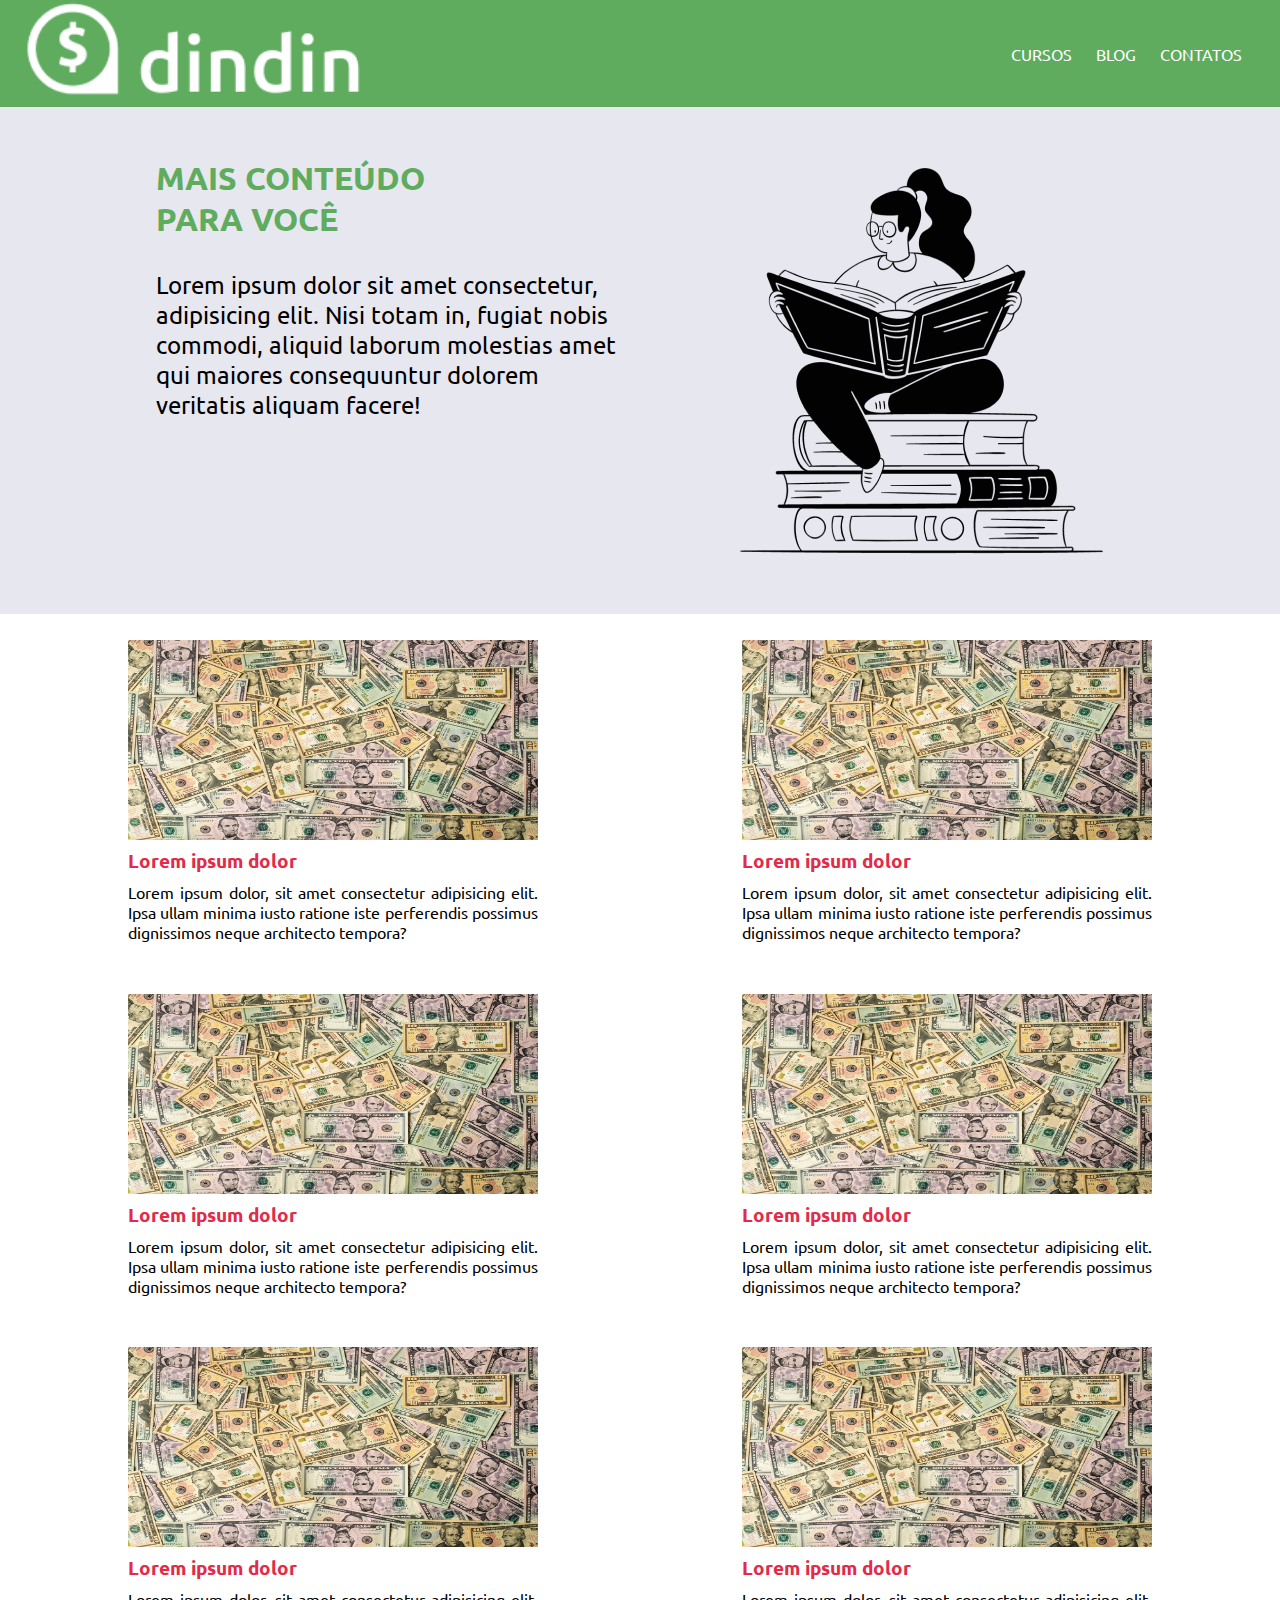
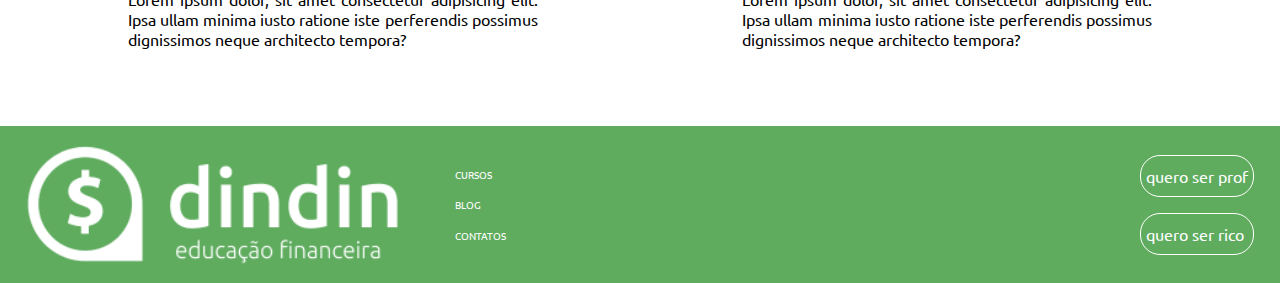
==== blog.html @ dbd37eef "enviando site" ====
<!DOCTYPE html>
<html lang="pt-BR">
<head>
    <meta charset="UTF-8">
    <meta http-equiv="X-UA-Compatible" content="IE=edge">
    <link rel="stylesheet" href="css/style-blog.css">
    <meta name="viewport" content="width=device-width, initial-scale=1.0">
    <title>Blog</title>
</head>
<body>
    <header>
        <div class="logo">
            <img src="dindin-imagens/logo-header.png" alt="">
        </div>

        <div class="menu_navigation">
                <a href="https:/orloke.github.io/gama-academy/Dindin/cursos.html" class="menu_navigation_items">CURSOS</a>
                <a href="https:/orloke.github.io/gama-academy/Dindin/blog.html" class="menu_navigation_items">BLOG</a>
                <a href="https:/orloke.github.io/gama-academy/Dindin/contato.html" class="menu_navigation_items">CONTATOS</a>
        </div>
    </header>

    <section class="first_banner">
        <div class="first_banner_left">
            <h1 class="first_banner_left_h1">
                MAIS CONTEÚDO PARA VOCÊ
            </h1>

            <p class="first_banner_left_p">
                Lorem ipsum dolor sit amet consectetur, adipisicing elit. Nisi totam in, fugiat nobis commodi, aliquid laborum molestias amet qui maiores consequuntur dolorem veritatis aliquam facere!
            </p>

        </div>
        <div class="first_banner_right">
            <img class="first_banner_right_img" src="dindin-imagens/ilustra-blog.png" alt="">
        </div>
    </section>

    <section class="column">
        <a class="banner_cont" href="https://orloke.github.io/gama-academy/Dindin/conteudo.html" target = "_blank">
            <img class="banner_cont_img" src="dindin-imagens/money.jpg" alt="">

            <h4 class="banner_cont_h4">Lorem ipsum dolor</h4>
            <p class="banner_cont_p">Lorem ipsum dolor, sit amet consectetur adipisicing elit. Ipsa ullam minima iusto ratione iste perferendis possimus dignissimos neque architecto tempora?</p>
        </a>

        <a class="banner_cont" href="https://orloke.github.io/gama-academy/Dindin/conteudo.html" target = "_blank">
            <img class="banner_cont_img" src="dindin-imagens/money.jpg" alt="">

            <h4 class="banner_cont_h4">Lorem ipsum dolor</h4>
            <p class="banner_cont_p">Lorem ipsum dolor, sit amet consectetur adipisicing elit. Ipsa ullam minima iusto ratione iste perferendis possimus dignissimos neque architecto tempora?</p>
        </a>

        <a class="banner_cont" href="https://orloke.github.io/gama-academy/Dindin/conteudo.html" target = "_blank">
            <img class="banner_cont_img" src="dindin-imagens/money.jpg" alt="">

            <h4 class="banner_cont_h4">Lorem ipsum dolor</h4>
            <p class="banner_cont_p">Lorem ipsum dolor, sit amet consectetur adipisicing elit. Ipsa ullam minima iusto ratione iste perferendis possimus dignissimos neque architecto tempora?</p>
        </a>

        <a class="banner_cont" href="https://orloke.github.io/gama-academy/Dindin/conteudo.html" target = "_blank">
            <img class="banner_cont_img" src="dindin-imagens/money.jpg" alt="">

            <h4 class="banner_cont_h4">Lorem ipsum dolor</h4>
            <p class="banner_cont_p">Lorem ipsum dolor, sit amet consectetur adipisicing elit. Ipsa ullam minima iusto ratione iste perferendis possimus dignissimos neque architecto tempora?</p>
        </a>

        <a class="banner_cont" href="https://orloke.github.io/gama-academy/Dindin/conteudo.html" target = "_blank">
            <img class="banner_cont_img" src="dindin-imagens/money.jpg" alt="">

            <h4 class="banner_cont_h4">Lorem ipsum dolor</h4>
            <p class="banner_cont_p">Lorem ipsum dolor, sit amet consectetur adipisicing elit. Ipsa ullam minima iusto ratione iste perferendis possimus dignissimos neque architecto tempora?</p>
        </a>

        <a class="banner_cont" href="https://orloke.github.io/gama-academy/Dindin/conteudo.html" target = "_blank">
            <img class="banner_cont_img" src="dindin-imagens/money.jpg" alt="">

            <h4 class="banner_cont_h4">Lorem ipsum dolor</h4>
            <p class="banner_cont_p">Lorem ipsum dolor, sit amet consectetur adipisicing elit. Ipsa ullam minima iusto ratione iste perferendis possimus dignissimos neque architecto tempora?</p>
        </a>
    </section>

    <footer>
        <div class="logo_footer">
            <img src="dindin-imagens/logo-footer.png" alt="">
        </div>

        <div class="menu_navigation_footer">
            <a href="https:/orloke.github.io/gama-academy/Dindin/cursos.html" class="menu_navigation_items_footer">CURSOS</a>
            <a href="https:/orloke.github.io/gama-academy/Dindin/blog.html" class="menu_navigation_items_footer">BLOG</a>
            <a href="https:/orloke.github.io/gama-academy/Dindin/contato" class="menu_navigation_items_footer">CONTATOS</a>
        </div>

        <div class="option_footer">
            <a class="option_footer_link" href="">quero ser prof</a>
            <a class="option_footer_link" href="">quero ser rico</a>
        </div>
    </footer>

    
</body>
</html>
---- css/style-blog.css ----
@import url('https://fonts.googleapis.com/css2?family=Ubuntu:wght@300;400;700&display=swap');

*{
    padding: 0;
    margin: 0;
    font-family: 'Ubuntu';
    color: black;
}

html{
    height: 100%;
}

body{
    height: 100%;
}

header{
    width: 100%;
    height: 107px;
    display: flex;
    justify-content: space-between;
    background-color: rgb(95, 172, 95);
}

.logo{
    width: 20%;
    display: flex;
    margin-left: 2%;
}

.menu_navigation{
    width: 20%;
    display: flex;
    justify-content: space-around;
    align-items: center;
    margin-right: 2%;
}

.menu_navigation_items{
    text-decoration: none;
    color: white;
}

main{
    width: 100%;
    height: 300px;
}

footer{
    width: 100%;
    height: 157px;
    display: flex;
    justify-content: space-between;
    background-color: rgb(95, 172, 95);
}

.logo_footer{
    width: 10%;
    height: 80%;
    display: flex;
    margin: auto 0;
    margin-left: 2%;
}

.menu_navigation_footer{
    width: 30%;
    display: flex;
    flex-direction: column;
    align-items:flex-start;
    margin-right: 0%;
    justify-content: center;
    gap: 10%;
}

.menu_navigation_items_footer{
    text-decoration: none;
    color: white;
    font-size: 10px;   
}

.option_footer{
    display: flex;
    flex-direction: column;
    margin-right: 2%;
    justify-content: center;
    gap: 10%;
}

.option_footer_link{
    text-decoration: none;
    color: white;
    border: 1px white solid;
    padding: 10px 5px;
    border-radius: 20px;
}

/* aqui termina o header e o footer */

.first_banner{
    background-color: rgb(231, 231, 240);
    height: auto;
    width: 100%;
    display: flex;
    justify-content: center;
}

.first_banner_left{
    display: flex;
    flex-direction: column;
    width: 40%;
    margin: 4% 2%;
    gap: 5%;
}

.first_banner_left_h1{
    width: 60%;
    color: rgb(95, 172, 95);;
    font-size: 2rem;
}

.first_banner_left_p{
    margin: 10px 0px;
    width: 90%;
    font-size: 1.5rem;
}


.first_banner_right{
    display: flex;
    flex-direction: column;
    margin: 4% 2%;
    align-items: flex-end;

}

.first_banner_right_img{
    width: 100%;
    background-image: url('dindin-imagens/ilustra-banner.png');
    height: 100%;
}

/* aqui termina o primeiro banner */

.column{
    display: flex;
    padding: 2% 8%;
    margin-bottom: 5%;
    margin: 0% 2%;
    justify-content: space-between;
    height: auto;
    gap: 10%;
    flex-wrap: wrap;
}

.banner_cont{
    width: 40%;
    height: 10%;
    display: flex;
    flex-direction: column;
    margin-bottom: 5%;
    text-decoration: none;
}

.banner_cont_img{
    width: 100%;
    height: 200px;
}

.banner_cont_h4{
    color: rgb(226, 43, 73);
    font-size: 1.2rem;
    margin: 2% 0px;
}

.banner_cont_p{
    text-align: justify;
}

@media screen and (max-width:700px) {
    .menu_navigation_footer {
        display: none;
    }

    .logo{
        width: 50%;
    }

    .logo img{
        width: 100%;
    }

    .first_banner_right{
        display: none;
    }

    .first_banner_left{
        width: 100%;
        align-items: center;
    }

    .first_banner_left_h1, .first_banner_left_p{
        text-align: center;
    }

    .banner_cont_h4, .banner_cont_p{
        text-align: center;
    }

    .column{
        flex-direction: row;
        overflow-x: auto;
        flex-wrap: nowrap;
    }

    .banner_cont{
        min-width: 200px;
    }

    .banner_cont_img{
        width: 100%;
    }

    .menu_navigation{
        flex-direction: column;
        font-size: 0.6rem;
    }

    .logo_footer{
        width: 60%;
    }

    .logo_footer img{
        width: 100%;
    }


}

@media screen and (max-width:1200px) {
    .menu_navigation_footer{
        margin-left: 40%;
    }

    .menu_navigation{
        gap: 10%;
        margin-right: 5%;
    }
}
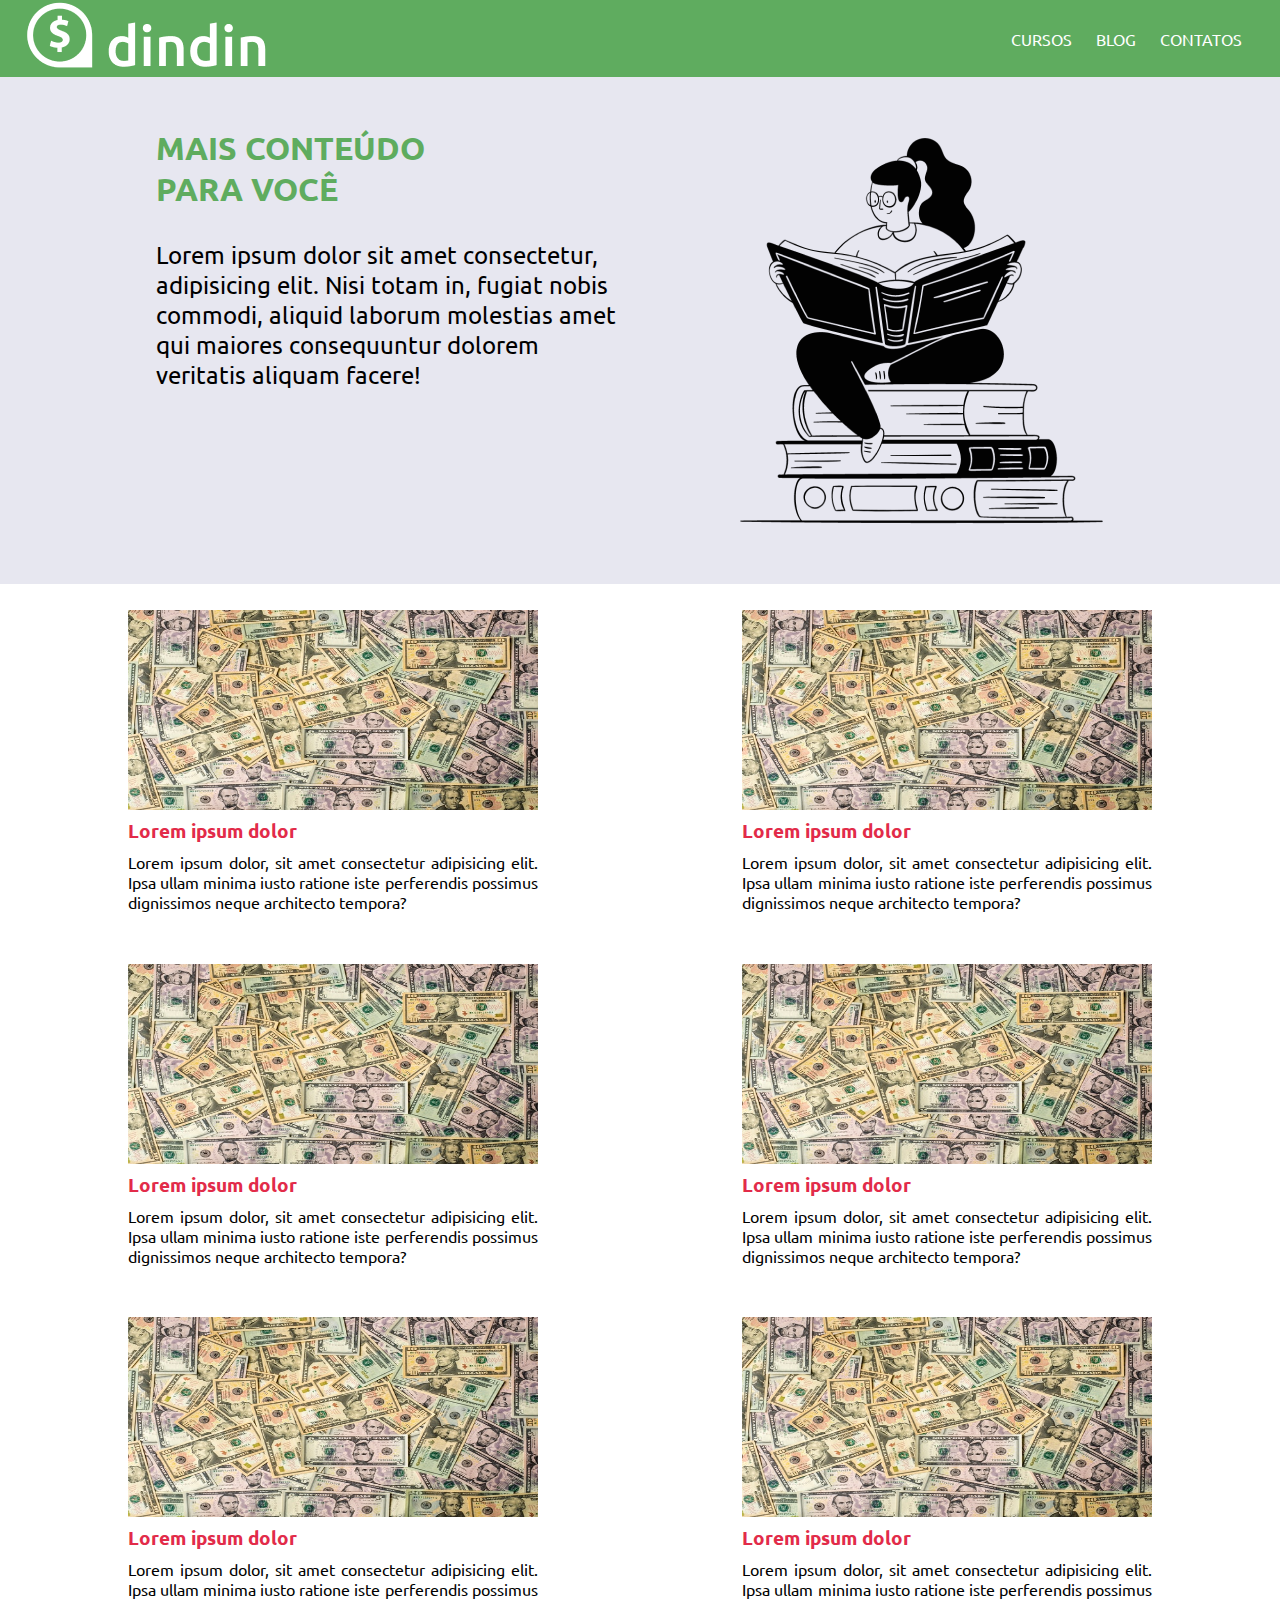
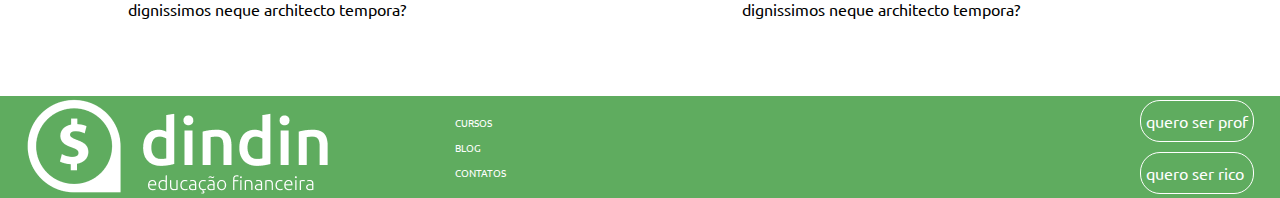
==== commit 80057034: "adicionando '.'" ====
--- a/blog.html
+++ b/blog.html
@@ -14,9 +14,9 @@
         </div>
 
         <div class="menu_navigation">
-                <a href="https:/orloke.github.io/gama-academy/Dindin/cursos.html" class="menu_navigation_items">CURSOS</a>
-                <a href="https:/orloke.github.io/gama-academy/Dindin/blog.html" class="menu_navigation_items">BLOG</a>
-                <a href="https:/orloke.github.io/gama-academy/Dindin/contato.html" class="menu_navigation_items">CONTATOS</a>
+                <a href="./cursos.html" target="_blank" class="menu_navigation_items">CURSOS</a>
+                <a href="./blog.html" target="_blank" class="menu_navigation_items">BLOG</a>
+                <a href="./contato.html" target="_blank" class="menu_navigation_items">CONTATOS</a>
         </div>
     </header>
 
@@ -37,42 +37,42 @@
     </section>
 
     <section class="column">
-        <a class="banner_cont" href="https://orloke.github.io/gama-academy/Dindin/conteudo.html" target = "_blank">
+        <a class="banner_cont" href="/conteudo.html" target = "_blank">
             <img class="banner_cont_img" src="dindin-imagens/money.jpg" alt="">
 
             <h4 class="banner_cont_h4">Lorem ipsum dolor</h4>
             <p class="banner_cont_p">Lorem ipsum dolor, sit amet consectetur adipisicing elit. Ipsa ullam minima iusto ratione iste perferendis possimus dignissimos neque architecto tempora?</p>
         </a>
 
-        <a class="banner_cont" href="https://orloke.github.io/gama-academy/Dindin/conteudo.html" target = "_blank">
+        <a class="banner_cont" href="/conteudo.html" target = "_blank">
             <img class="banner_cont_img" src="dindin-imagens/money.jpg" alt="">
 
             <h4 class="banner_cont_h4">Lorem ipsum dolor</h4>
             <p class="banner_cont_p">Lorem ipsum dolor, sit amet consectetur adipisicing elit. Ipsa ullam minima iusto ratione iste perferendis possimus dignissimos neque architecto tempora?</p>
         </a>
 
-        <a class="banner_cont" href="https://orloke.github.io/gama-academy/Dindin/conteudo.html" target = "_blank">
+        <a class="banner_cont" href="/conteudo.html" target = "_blank">
             <img class="banner_cont_img" src="dindin-imagens/money.jpg" alt="">
 
             <h4 class="banner_cont_h4">Lorem ipsum dolor</h4>
             <p class="banner_cont_p">Lorem ipsum dolor, sit amet consectetur adipisicing elit. Ipsa ullam minima iusto ratione iste perferendis possimus dignissimos neque architecto tempora?</p>
         </a>
 
-        <a class="banner_cont" href="https://orloke.github.io/gama-academy/Dindin/conteudo.html" target = "_blank">
+        <a class="banner_cont" href="/conteudo.html" target = "_blank">
             <img class="banner_cont_img" src="dindin-imagens/money.jpg" alt="">
 
             <h4 class="banner_cont_h4">Lorem ipsum dolor</h4>
             <p class="banner_cont_p">Lorem ipsum dolor, sit amet consectetur adipisicing elit. Ipsa ullam minima iusto ratione iste perferendis possimus dignissimos neque architecto tempora?</p>
         </a>
 
-        <a class="banner_cont" href="https://orloke.github.io/gama-academy/Dindin/conteudo.html" target = "_blank">
+        <a class="banner_cont" href="/conteudo.html" target = "_blank">
             <img class="banner_cont_img" src="dindin-imagens/money.jpg" alt="">
 
             <h4 class="banner_cont_h4">Lorem ipsum dolor</h4>
             <p class="banner_cont_p">Lorem ipsum dolor, sit amet consectetur adipisicing elit. Ipsa ullam minima iusto ratione iste perferendis possimus dignissimos neque architecto tempora?</p>
         </a>
 
-        <a class="banner_cont" href="https://orloke.github.io/gama-academy/Dindin/conteudo.html" target = "_blank">
+        <a class="banner_cont" href="/conteudo.html" target = "_blank">
             <img class="banner_cont_img" src="dindin-imagens/money.jpg" alt="">
 
             <h4 class="banner_cont_h4">Lorem ipsum dolor</h4>
@@ -86,9 +86,9 @@
         </div>
 
         <div class="menu_navigation_footer">
-            <a href="https:/orloke.github.io/gama-academy/Dindin/cursos.html" class="menu_navigation_items_footer">CURSOS</a>
-            <a href="https:/orloke.github.io/gama-academy/Dindin/blog.html" class="menu_navigation_items_footer">BLOG</a>
-            <a href="https:/orloke.github.io/gama-academy/Dindin/contato" class="menu_navigation_items_footer">CONTATOS</a>
+            <a href="./cursos.html" target = "_blank" class="menu_navigation_items_footer">CURSOS</a>
+            <a href="./blog.html" target = "_blank" class="menu_navigation_items_footer">BLOG</a>
+            <a href="./contato" target = "_blank" class="menu_navigation_items_footer">CONTATOS</a>
         </div>
 
         <div class="option_footer">
--- a/css/style-blog.css
+++ b/css/style-blog.css
@@ -17,7 +17,7 @@
 
 header{
     width: 100%;
-    height: 107px;
+    height: auto;
     display: flex;
     justify-content: space-between;
     background-color: rgb(95, 172, 95);
@@ -49,7 +49,7 @@
 
 footer{
     width: 100%;
-    height: 157px;
+    height: auto;
     display: flex;
     justify-content: space-between;
     background-color: rgb(95, 172, 95);
@@ -223,7 +223,11 @@
 
     .menu_navigation{
         flex-direction: column;
-        font-size: 0.6rem;
+        font-size: 0.8rem;
+    }
+
+    .menu_navigation_items{
+        margin: 7% 0px;
     }
 
     .logo_footer{
@@ -234,7 +238,11 @@
         width: 100%;
     }
 
-
+    .option_footer_link{
+        font-size: 0.8rem;
+        margin: 7% 0px;
+        padding: 8px;
+    }
 }
 
 @media screen and (max-width:1200px) {
@@ -243,11 +251,11 @@
     }
 
     .menu_navigation{
+        margin-right: 5%;
         gap: 10%;
-        margin-right: 5%;
-    }
-}
-
-
-
-
+    }
+}
+
+
+
+
